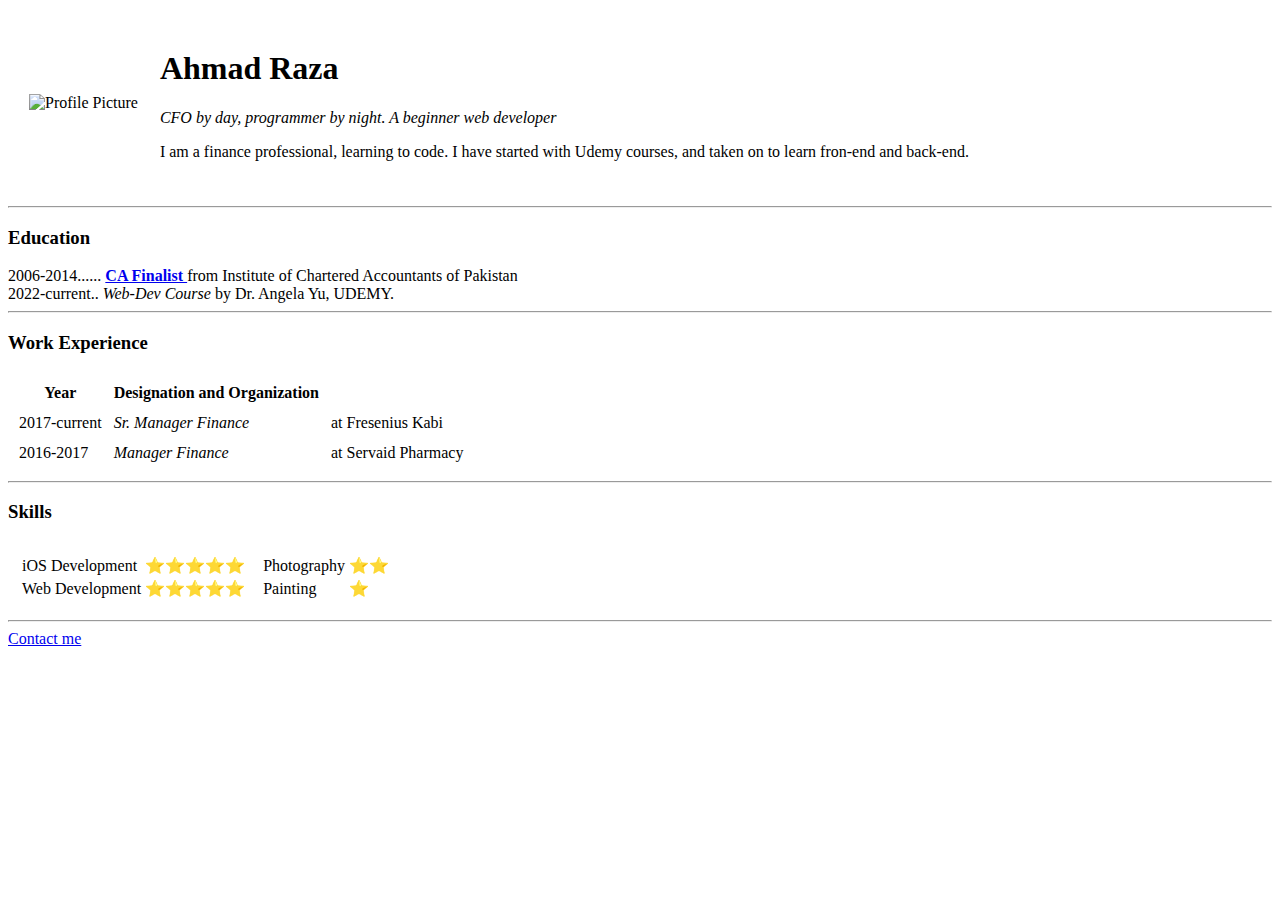
==== index.html @ 6962a5bb "Added initial CV files" ====
<!DOCTYPE html>
<html lang="en" dir="ltr">

<head>
  <meta charset="utf-8">
  <title>✪ Ahmad's Personal Site</title>
</head>

<body>
  <table cellspacing="20">
    <tr>
      <td>
        <img src="https://media-exp1.licdn.com/dms/image/C4D03AQFEI72kCsp9fg/profile-displayphoto-shrink_200_200/0/1653088109584?e=1658361600&v=beta&t=ppNgiaduU_eLWIJ0J8ii96thK2Qz5z11LBHKUJLoQQM" alt="Profile Picture">
      </td>

      <td>
        <h1>Ahmad Raza</h1>
        <p><em>CFO by day, programmer by night. A beginner web developer</em></p>
        <p>I am a finance professional, learning to code. I have started with Udemy courses, and taken on to learn fron-end and back-end.</p>
      </td>
    </tr>
  </table>
  <hr>

  <h3>Education</h3>
  2006-2014...... <a href="https://www.credly.com/badges/dd0c64c2-f37e-457a-bd14-36d9035faaac/public_url"> <strong> CA Finalist </strong></a>from Institute of Chartered Accountants of Pakistan <br>
  2022-current.. <em>Web-Dev Course</em> by Dr. Angela Yu, UDEMY.
  <hr>

  <h3>Work Experience</h3>
  <table cellspacing="10">
    <thead>
      <th>Year</th>
      <th>Designation and Organization</th>
    </thead>

    <tbody>
      <tr>
        <td>2017-current</td>
        <td><em> Sr. Manager Finance </em></td>
        <td>at Fresenius Kabi</td>
      </tr>

      <tr>
        <td>2016-2017</td>
        <td><em>Manager Finance</em></td>
        <td>at Servaid Pharmacy</td>
      </tr>
    </table>
    <hr>

  <!-- Table coding challenge starts -->
  <h3>Skills</h3>
  <table  cellspacing="10">
    <tr>
        <td>
          <table>
            <tr>
              <td>iOS Development</td>
              <td>⭐⭐⭐⭐⭐</td>
            </tr>
            <td>Web Development</td>
            <td>⭐⭐⭐⭐⭐</td>
          </table>
        </td>

        <td>
          <table>
            <tr>
              <td>Photography</td>
              <td>⭐⭐</td>
            </tr>
            <td>Painting</td>
            <td>⭐</td>
          </table>
        </td>
    </tr>
  </table>
  <hr>
  <!-- Table coding challenge ends -->

  <a href="Contact-me.html">Contact me</a>

</body>

</html>
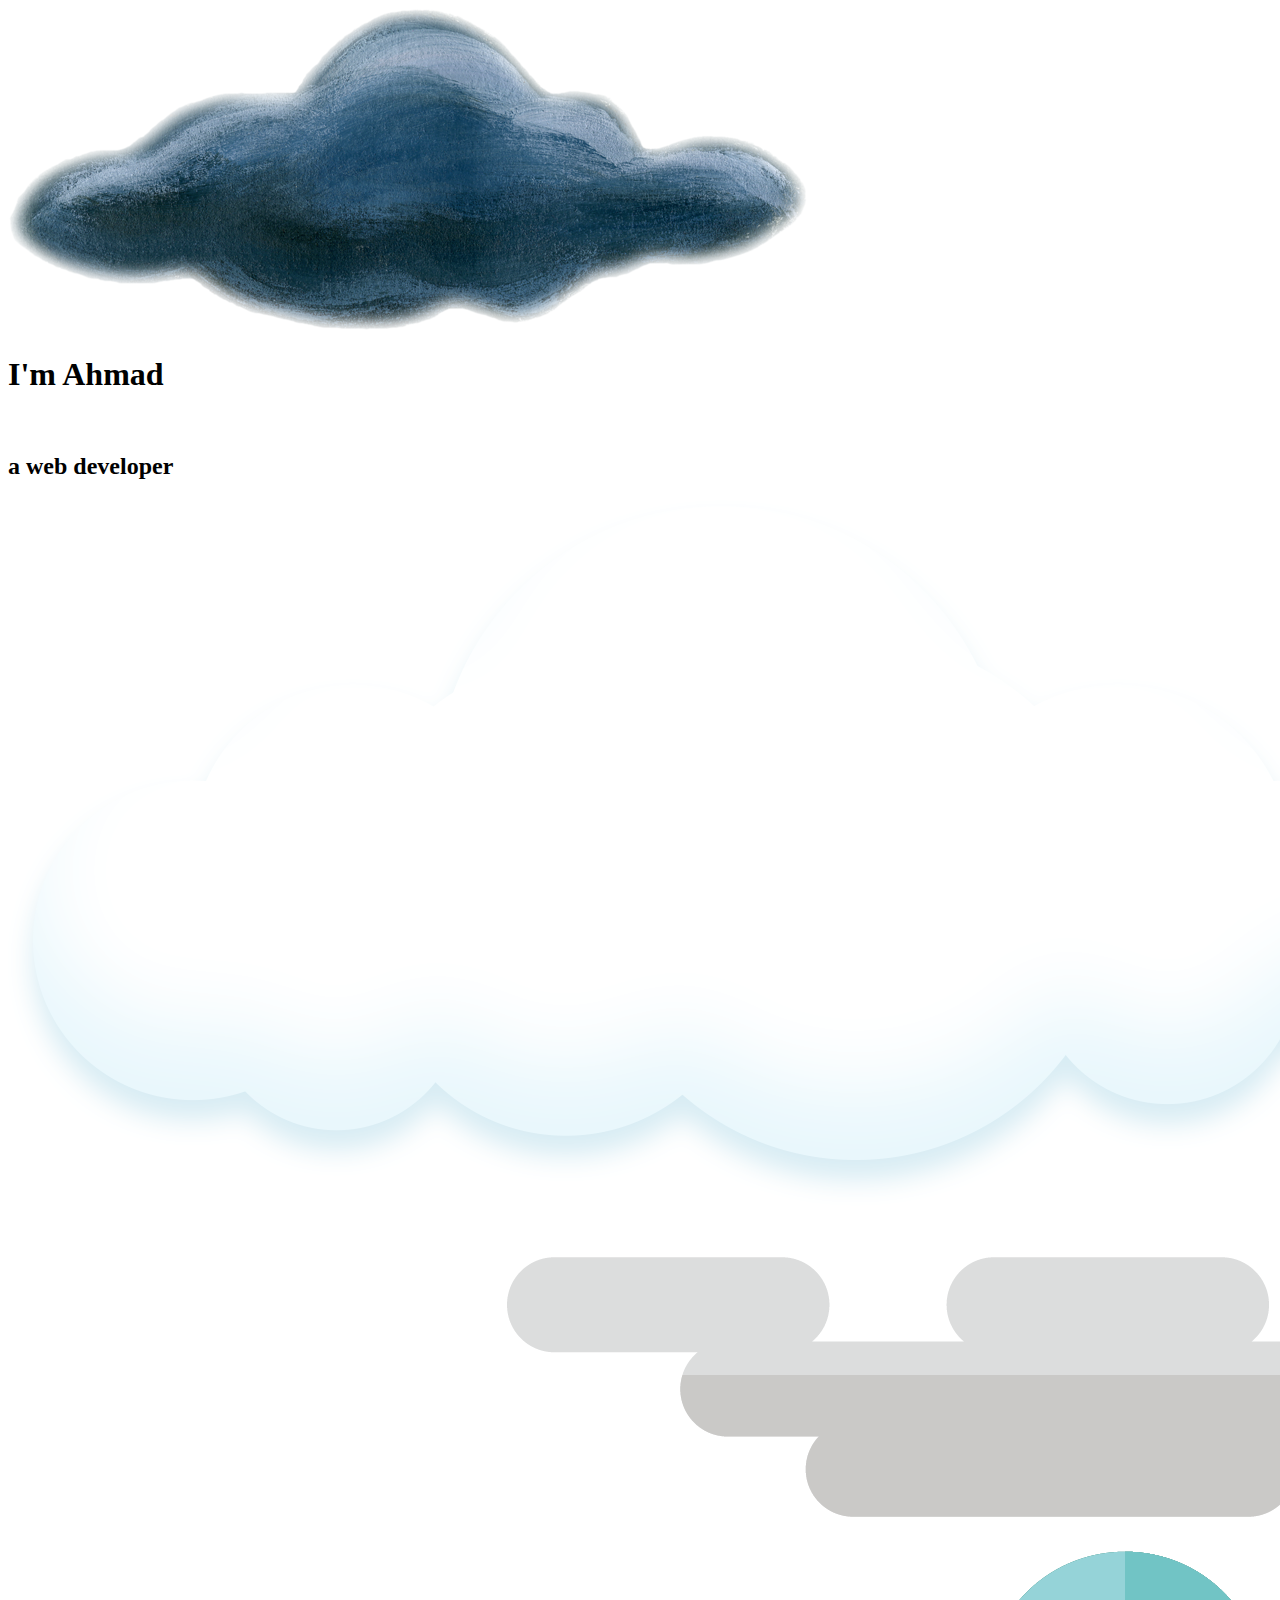
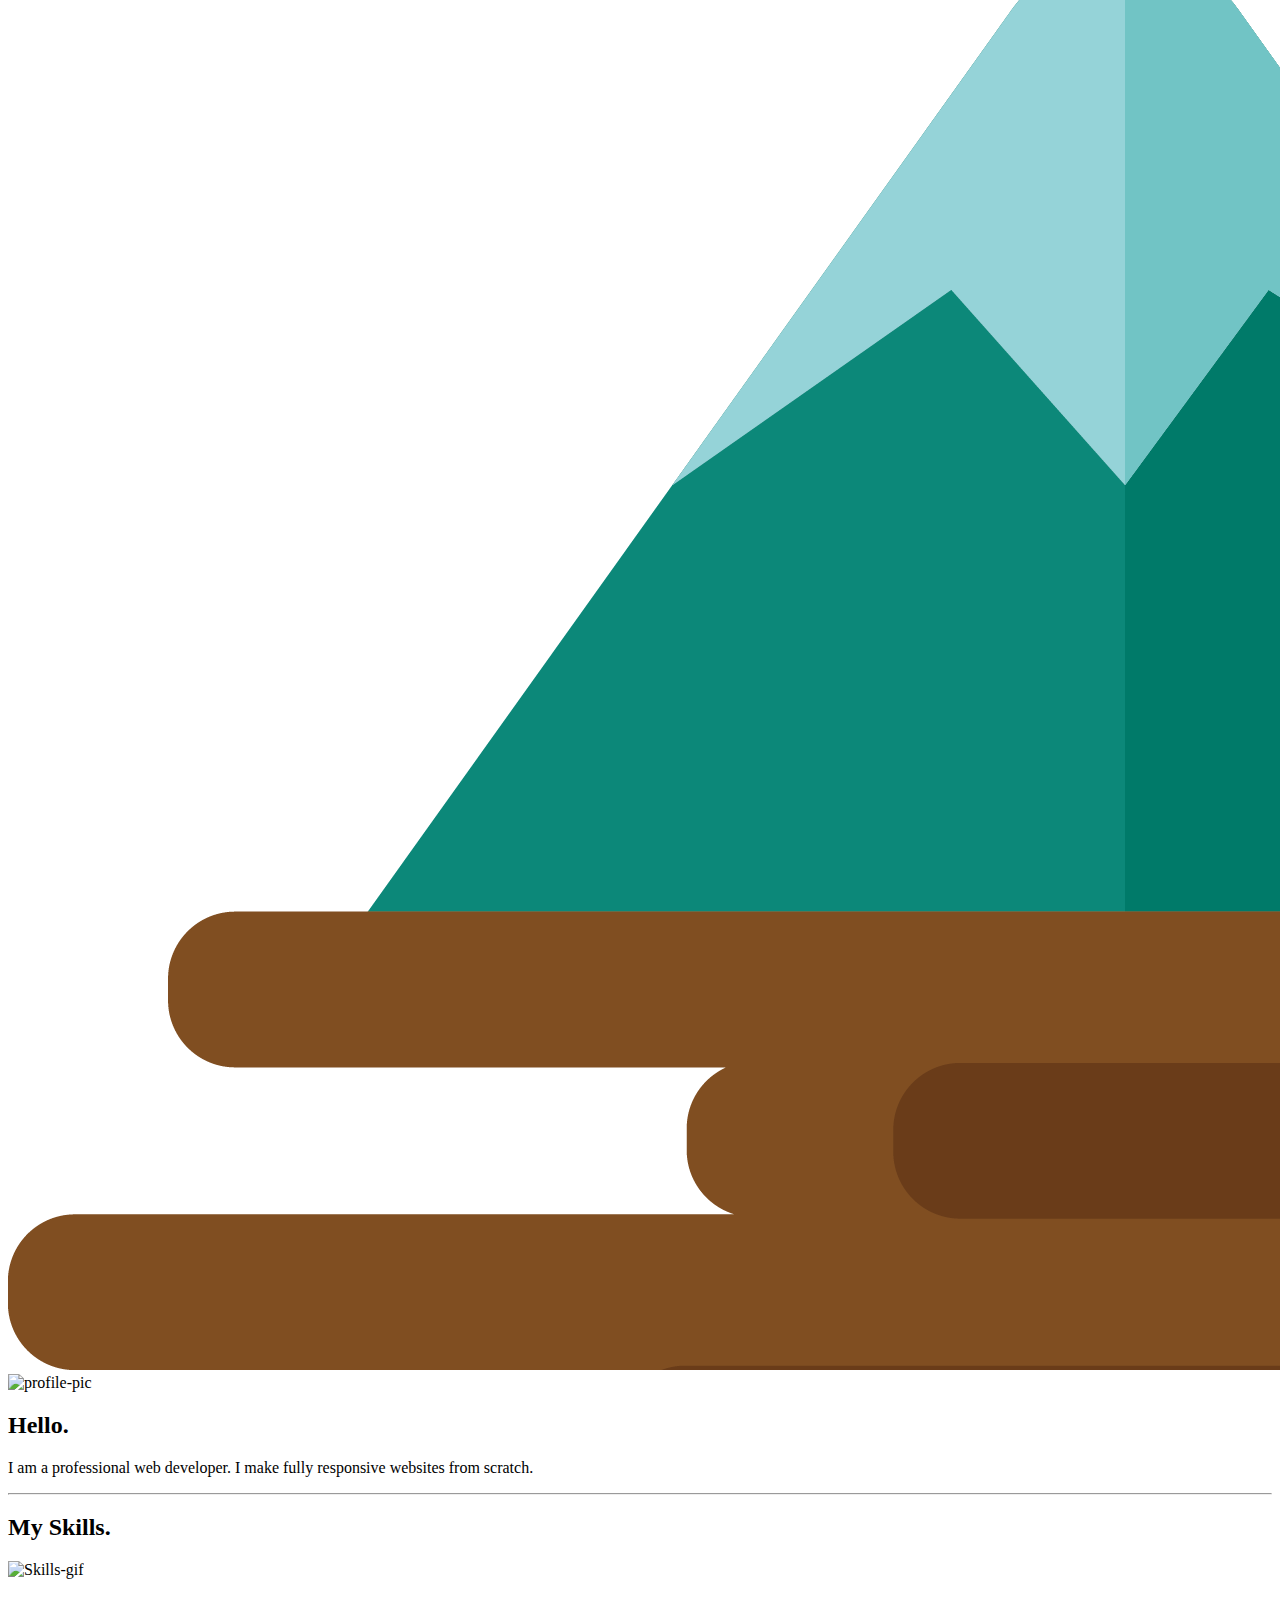
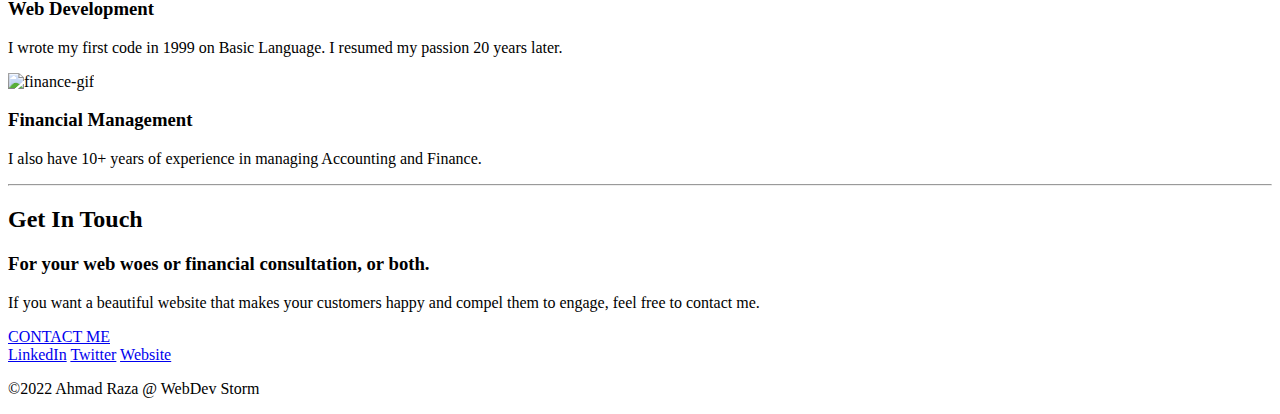
==== commit f8aae34a: "CSS styled version" ====
--- a/index.html
+++ b/index.html
@@ -3,83 +3,64 @@
 
 <head>
   <meta charset="utf-8">
-  <title>✪ Ahmad's Personal Site</title>
+  <title>Ahmad Raza</title>
+  <link rel="stylesheet" href="css/styles.css">
+  <link rel="icon" href="favicon.ico">
+  <link rel="preconnect" href="https://fonts.googleapis.com">
+  <link rel="preconnect" href="https://fonts.gstatic.com" crossorigin>
+  <link href="https://fonts.googleapis.com/css2?family=Berkshire+Swash&family=Merriweather:wght@300&family=Montserrat&display=swap" rel="stylesheet">
 </head>
 
 <body>
-  <table cellspacing="20">
-    <tr>
-      <td>
-        <img src="https://media-exp1.licdn.com/dms/image/C4D03AQFEI72kCsp9fg/profile-displayphoto-shrink_200_200/0/1653088109584?e=1658361600&v=beta&t=ppNgiaduU_eLWIJ0J8ii96thK2Qz5z11LBHKUJLoQQM" alt="Profile Picture">
-      </td>
+  <img class="top-cloud" src="images/cloud1.png" alt="top-cloud-image">
+  <div class="I-am">
+    <h1>I'm Ahmad</h1><br>
+    <h2>a web developer</h2>
+  </div>
 
-      <td>
-        <h1>Ahmad Raza</h1>
-        <p><em>CFO by day, programmer by night. A beginner web developer</em></p>
-        <p>I am a finance professional, learning to code. I have started with Udemy courses, and taken on to learn fron-end and back-end.</p>
-      </td>
-    </tr>
-  </table>
-  <hr>
+  <img class="bottom-cloud" src="images/cloud2.png" alt="bottom-cloud-image">
+  <img class="mountain" src="images/mountain.png" alt="mountain-image">
 
-  <h3>Education</h3>
-  2006-2014...... <a href="https://www.credly.com/badges/dd0c64c2-f37e-457a-bd14-36d9035faaac/public_url"> <strong> CA Finalist </strong></a>from Institute of Chartered Accountants of Pakistan <br>
-  2022-current.. <em>Web-Dev Course</em> by Dr. Angela Yu, UDEMY.
-  <hr>
+  <div class="middle-container">
+    <div class="profile">
+      <img class="profile-pic" src="https://cdn-icons.flaticon.com/png/512/3242/premium/3242313.png?token=exp=1653520447~hmac=b5ad8aa7f77252a22914252ee41433d2" alt="profile-pic">
+      <h2>Hello.</h2>
+      <p>I am a professional web developer. I make fully responsive websites from scratch.</p>
+    </div>
+    <hr>
+    <div class="skills">
+      <h2>My Skills.</h2>
+      <div class="skill-row">
+        <img class="webdev-gif" src="https://media1.giphy.com/media/L8K62iTDkzGX6/giphy.gif?cid=ecf05e472as20vmm6oddhmk2aamnz3rtyt0t4rugsr1ohend&rid=giphy.gif&ct=g" alt="Skills-gif">
+        <h3>Web Development</h3>
+        <p>I wrote my first code in 1999 on Basic Language. I resumed my passion 20 years later.</p>
+      </div>
+      <div class="skill-row">
+        <img class="finance-gif" src="https://media4.giphy.com/media/cJFQJzZxFMhONxDTnt/giphy.gif?cid=ecf05e47p50zpahxph3dl7tyckymaulumv9mrgx1ss7wloqw&rid=giphy.gif&ct=g" alt="finance-gif">
+        <h3>Financial Management</h3>
+        <p>I also have 10+ years of experience in managing Accounting and Finance.</p>
+      </div>
+    </div>
+    <hr>
+    <div class="contact-me">
+      <h2>Get In Touch</h2>
+      <h3>For your web woes or financial consultation, or both.</h3>
+      <p class="contact-me-para">If you want a beautiful website that makes your customers happy and compel them to engage, feel free to contact me.</p>
+      <a class="btn" href="mailto:ahmadraza.bt@email.com">CONTACT ME</a>
+    </div>
+  </div>
 
-  <h3>Work Experience</h3>
-  <table cellspacing="10">
-    <thead>
-      <th>Year</th>
-      <th>Designation and Organization</th>
-    </thead>
 
-    <tbody>
-      <tr>
-        <td>2017-current</td>
-        <td><em> Sr. Manager Finance </em></td>
-        <td>at Fresenius Kabi</td>
-      </tr>
+  <div class="bottom-container">
+    <a class="footer-link" href="https://www.linkedin.com/in/ahmad-raza-finance/">LinkedIn</a>
+    <a class="footer-link" href="https://twitter.com/MangoPakistani2">Twitter</a>
+    <a class="footer-link" href="https://ahmadraza10cs.github.io/CV/">Website</a>
+    <p class="copyright">©2022 Ahmad Raza @ WebDev Storm </p>
+  </div>
 
-      <tr>
-        <td>2016-2017</td>
-        <td><em>Manager Finance</em></td>
-        <td>at Servaid Pharmacy</td>
-      </tr>
-    </table>
-    <hr>
 
-  <!-- Table coding challenge starts -->
-  <h3>Skills</h3>
-  <table  cellspacing="10">
-    <tr>
-        <td>
-          <table>
-            <tr>
-              <td>iOS Development</td>
-              <td>⭐⭐⭐⭐⭐</td>
-            </tr>
-            <td>Web Development</td>
-            <td>⭐⭐⭐⭐⭐</td>
-          </table>
-        </td>
+  </div>
 
-        <td>
-          <table>
-            <tr>
-              <td>Photography</td>
-              <td>⭐⭐</td>
-            </tr>
-            <td>Painting</td>
-            <td>⭐</td>
-          </table>
-        </td>
-    </tr>
-  </table>
-  <hr>
-  <!-- Table coding challenge ends -->
-
-  <a href="Contact-me.html">Contact me</a>
 
 </body>
 
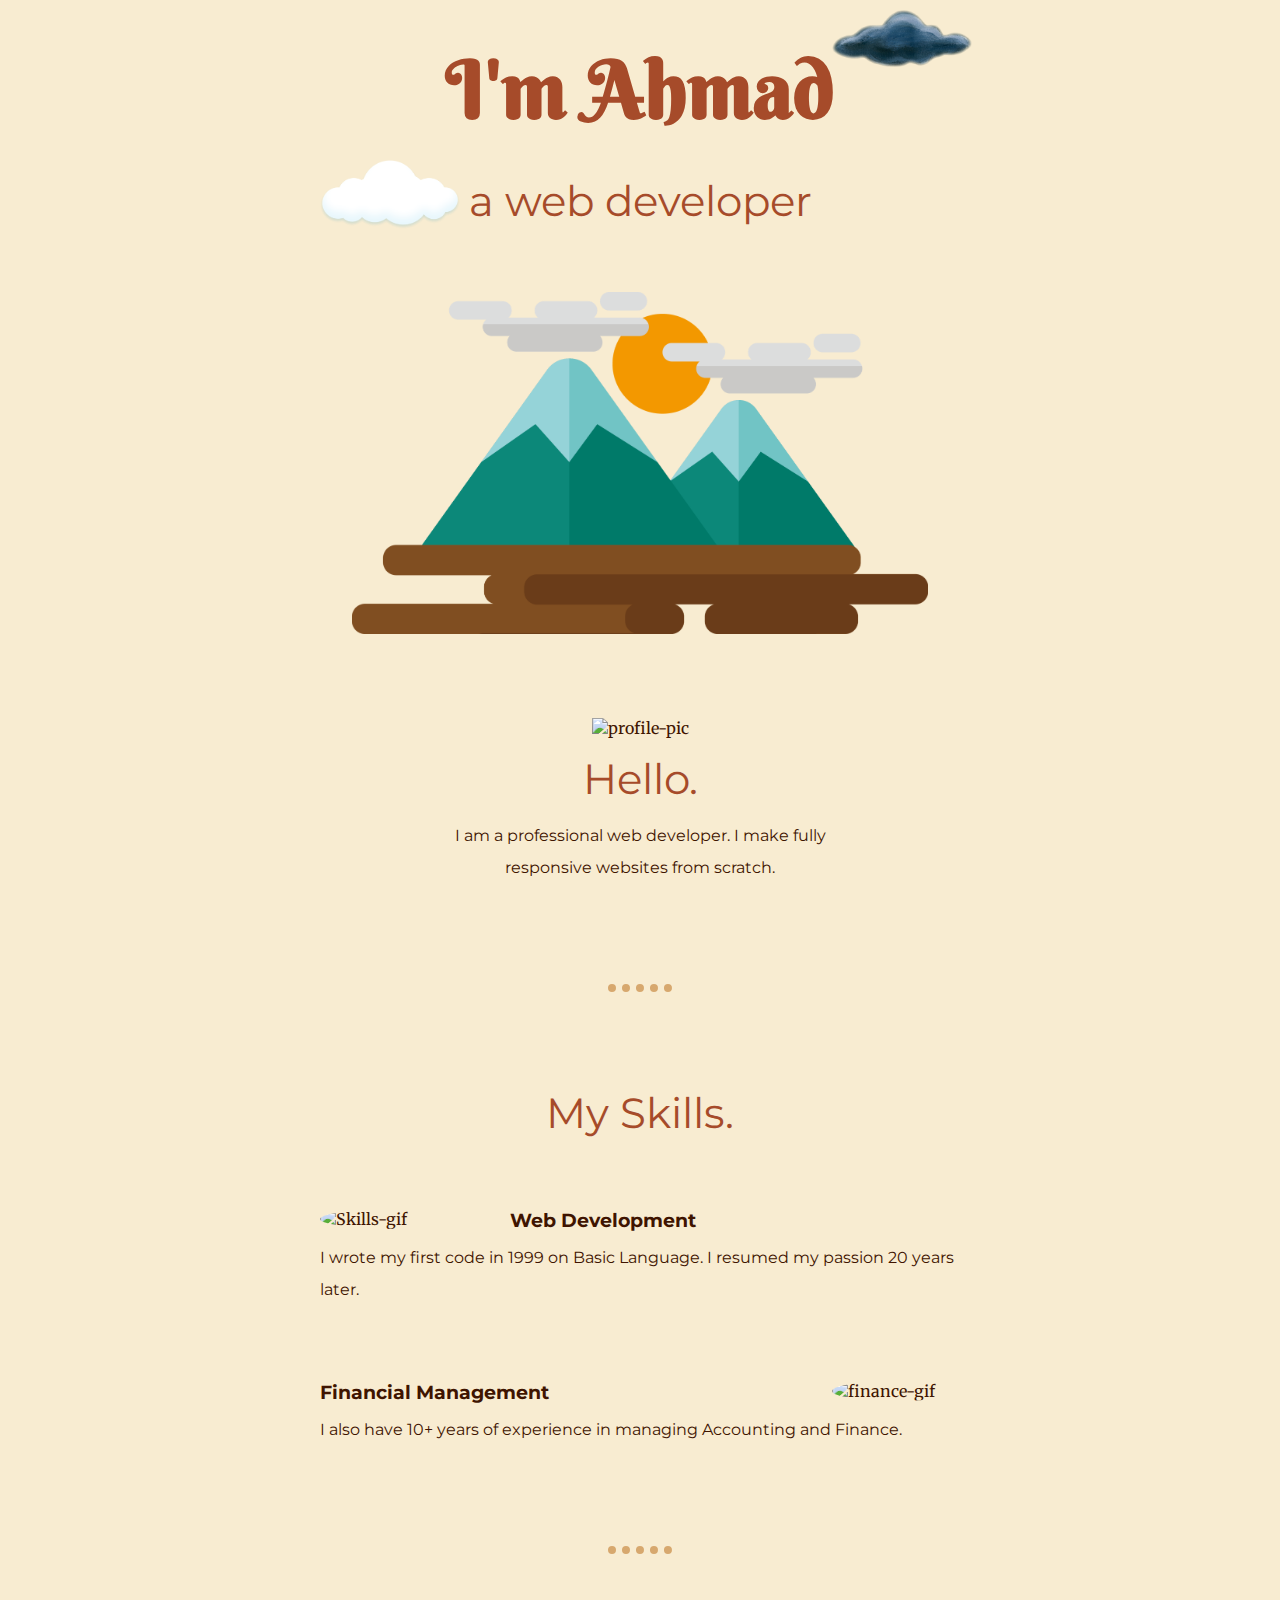
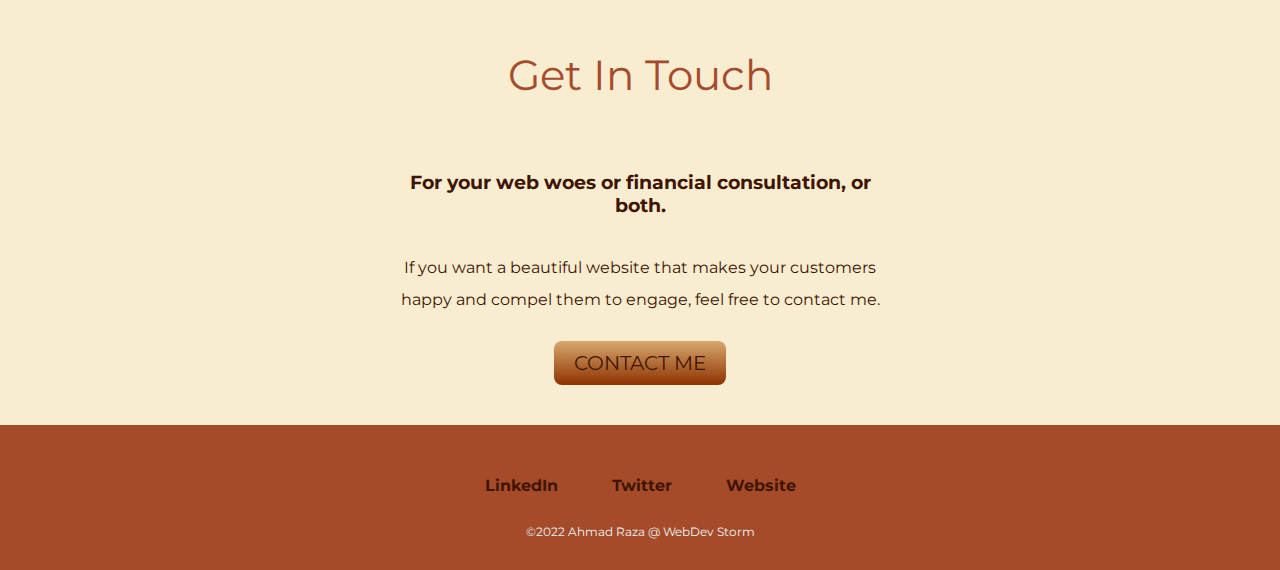
==== commit 7ccf3757: "Update index.html" ====
--- a/index.html
+++ b/index.html
@@ -4,7 +4,7 @@
 <head>
   <meta charset="utf-8">
   <title>Ahmad Raza</title>
-  <link rel="stylesheet" href="css/styles.css">
+  <link rel="stylesheet" href="main.css">
   <link rel="icon" href="favicon.ico">
   <link rel="preconnect" href="https://fonts.googleapis.com">
   <link rel="preconnect" href="https://fonts.gstatic.com" crossorigin>
--- a/main.css
+++ b/main.css
@@ -0,0 +1,158 @@
+body {
+  margin: 0;
+  color: #3f1400;
+  text-align: center;
+  background-color: #F8ECD1;
+  font-family: 'Merriweather', serif;
+}
+
+
+h1 {
+  margin: 10px auto 10px auto;
+  font-size: 5rem;
+  color: #A64B2A;
+  line-height: 1;
+  font-family: 'Berkshire Swash', cursive;
+}
+
+h2 {
+margin: 20px auto 20px auto;
+font-family: 'Montserrat', sans-serif;
+color: #A64B2A;
+font-size: 2.625rem;
+line-height: 1;
+font-weight: normal;
+
+}
+
+h3 {
+  margin: 75px auto 10px auto;
+  font-family: 'Montserrat', sans-serif;
+
+}
+
+p {
+  margin: 0 auto;
+  font-family: 'Montserrat', sans-serif;
+  line-height: 2;
+}
+
+a {
+  color: #D7A86E;
+  text-decoration: none;
+  font-family: 'Montserrat', sans-serif;
+
+}
+
+a:hover {
+  color: #ffffff;
+}
+
+hr {
+  margin: 100px auto;
+  border-style: none none dotted none;
+  border-width: 8px;
+  width: 5%;
+  color: #D7A86E;
+}
+
+.top-cloud {
+  position: absolute;
+  max-width: 140px;
+  top: 10px;
+  left: 65%;
+}
+
+.I-am {
+  margin-top: 50px;
+}
+
+.bottom-cloud {
+  position: absolute;
+  max-width: 140px;
+  left: 25%;
+  top: 160px;
+}
+
+.mountain {
+  max-width: 45%;
+  margin-top: 50px;
+}
+
+.profile {
+  margin:auto;
+  width: 30%;
+}
+
+.skill-row {
+  width: 50%;
+  margin: auto;
+  text-align: left;
+}
+
+.webdev-gif {
+  width: 25%;
+  border-radius: 50%;
+  float: left;
+  margin-right: 30px;
+
+}
+
+.finance-gif {
+  width: 20%;
+  border-radius: 50%;
+  float: right;
+  margin-left: 30px;
+}
+
+.profile-pic {
+  width: 150px;
+  margin-top: 80px;
+}
+
+.contact-me {
+  margin: 50px auto;
+  width: 40%;
+}
+
+.contact-me-para {
+  margin: 35px auto;
+
+}
+
+.btn {
+  font-family: 'Montserrat', sans-serif;
+  background-image: linear-gradient(to bottom, #D7A86E, #8E3200);
+  border-radius: 8px;
+  color: #3f1400;
+  font-size: 20px;
+  padding: 10px 20px 10px 20px;
+  text-decoration: none;
+}
+
+.btn:hover {
+  background-image: linear-gradient(to bottom, #D7A86Eb3, #8E3200b3);
+  color: #ffffff;
+  font-weight: bold;
+  text-decoration: none;
+}
+
+.bottom-container {
+  background-color: #A64B2A;
+  padding-top: 50px;
+  padding-bottom: 1px;
+
+}
+
+.footer-link {
+  color: #3f1400;
+  padding: 25px;
+  font-weight: bold;
+
+}
+
+.copyright {
+  margin: 25px auto;
+  color: #EAF6F6;
+  font-size: 0.75rem;
+}
